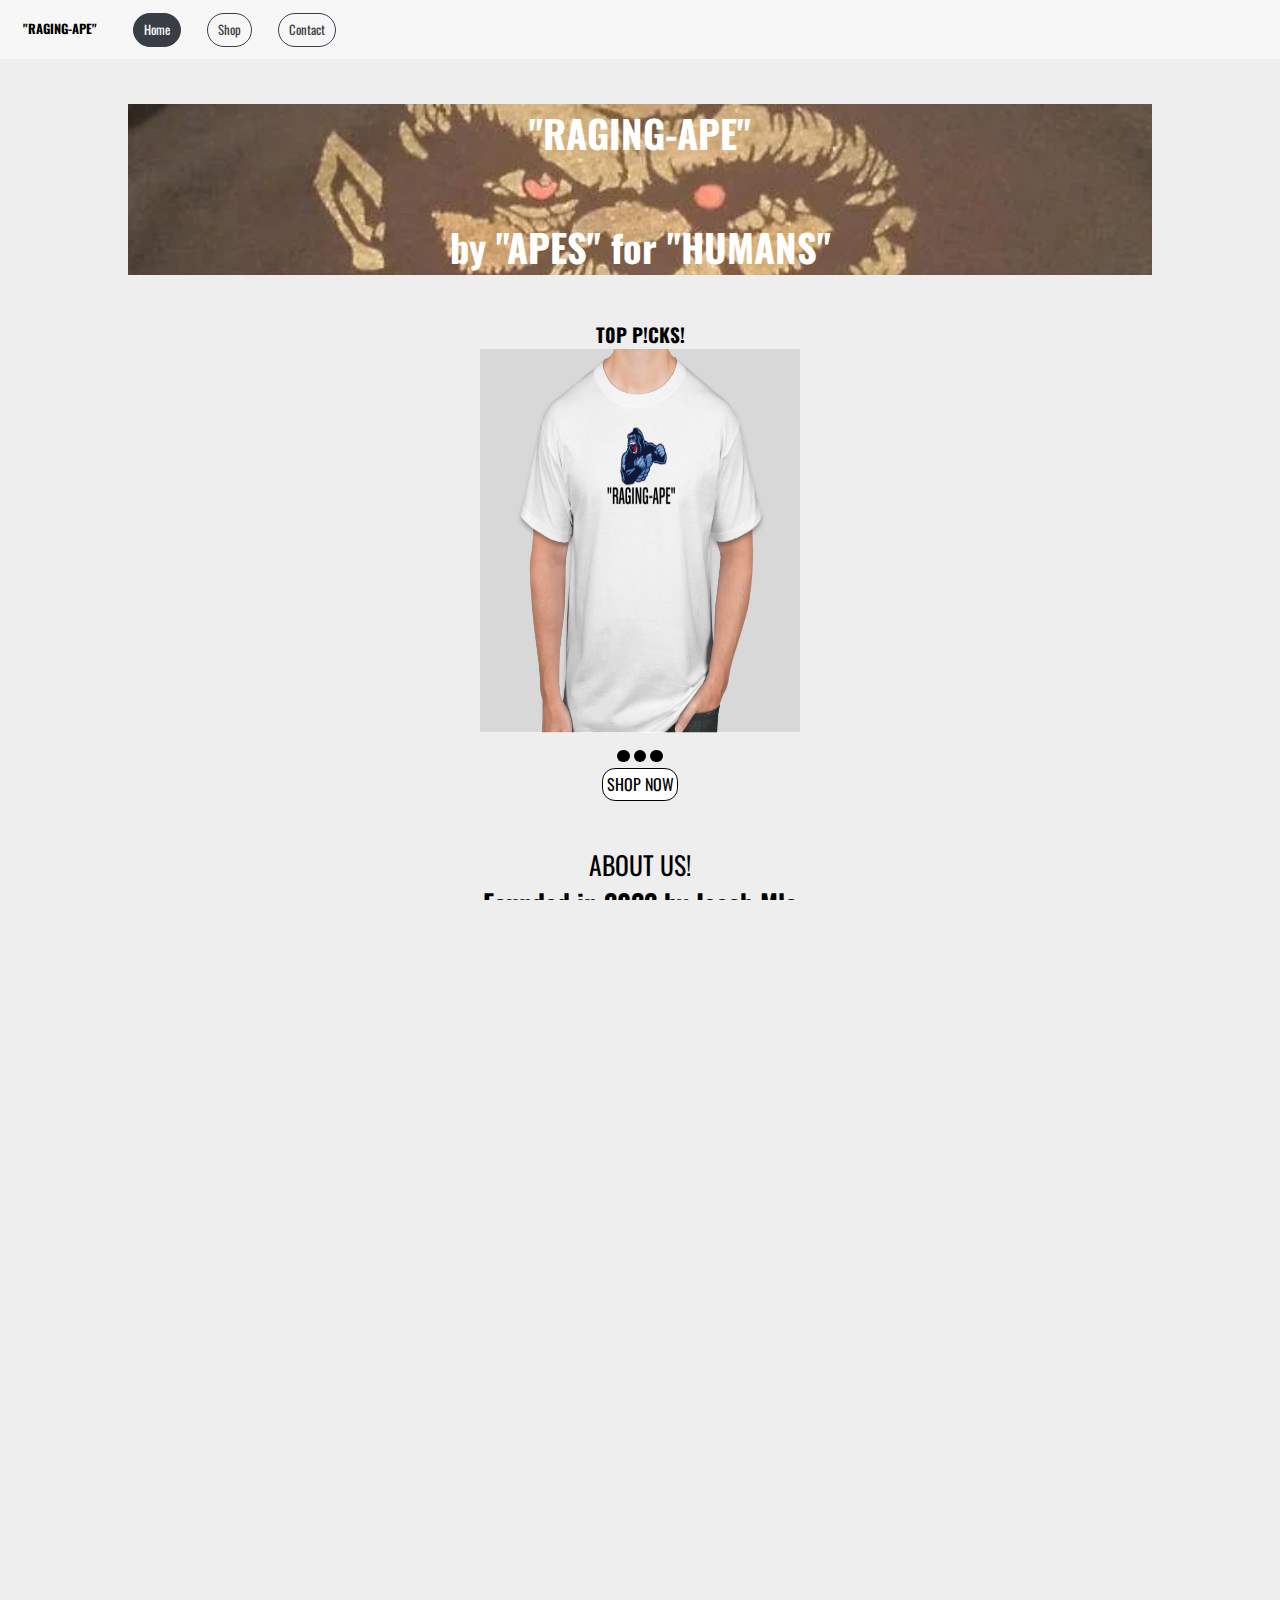
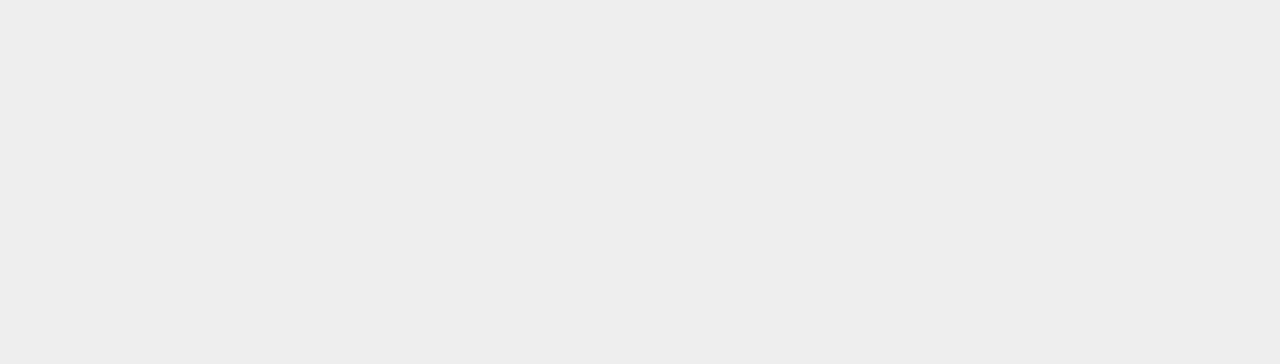
==== index.html @ 8b7a5e78 "first commit" ====
<!DOCTYPE html>
<html lang="en">
<head>
    <meta charset="UTF-8">
    <meta http-equiv="X-UA-Compatible" content="IE=edge">
    <meta name="viewport" content="width=device-width, initial-scale=1.0">
    <link rel="stylesheet" href="nav.css">
    <script src="script.js"></script>
    <link rel="stylesheet" href="https://cdnjs.cloudflare.com/ajax/libs/font-awesome/4.7.0/css/font-awesome.min.css">
    <link rel="stylesheet" href="footer.css">
    <link rel="stylesheet" href="index.css">
    <title>RAGING APE</title>
</head>
<body onload="startUp()">
    <header>
        <nav>
            <div class="navbar" id="topnavbar">
                <a class="logo" href="index.html"><strong>"RAGING-APE"</strong></a>
                <a href="index.html" class="active">Home</a>
                <a href="shop.html">Shop</a>
                <a href="contact.html">Contact</a>
                <a href="javascript:void(0);" class="icon" onclick="myFunction()">
                  <i class="fa fa-bars"></i>
                </a>
              </div>
      </nav>
    </header>
    <main>
      <section class="description">
        <p><strong>"RAGING-APE"</strong></p>
        <br>
        <p><strong>by "APES" for "HUMANS" </strong></p>
      </section>
      <section id="TOPPICKS">
      <div id="slidetitle"><b>T0P P!CKS!</b></div>
      <div class="slideshowcontainer">
        <div class="imagecontainer">
          <img class='slideimage' id="img1">
        </div>
      </div>
      <div class="buttoncontainer">
        <a class="slidebutton" onclick="slideShow(0)"></a>
        <a class="slidebutton" onclick="slideShow(1)"></a>
        <a class="slidebutton" onclick="slideShow(2)"></a>
      </div>
      <div><a href="products.html" class="shopnow">SHOP NOW</a></div>
    </section>
    <br><br>
    <section>
      <div class="aboutus">ABOUT US!</div>
      <div class="aboutus"><p><strong>Founded in 2022 by Jacob Mlo<br>We strive to provide high quality clothing at an affordable price<br>10% of our profits are put towards saving endangered apes</strong></p></div>
    </section><br><br><br>
    <section>
      <div class="FEATUREDLINE">FEATURED <br>"SINGE ENRAGÉ"</div>
      <div class="featuredimg"><img src="images/featured.png"><br><a href="products.html" class="shopnow" id="featuredbutton">CHECK IT OUT!</a></div>
    </section>
    </main>
    <div class="grow"></div>
    <footer>
      <div class="footerimg">
      <a href="http://www.twitter.com"><img src="footerimages/twitter.svg" alt="twitter"></a></div>
      <div class="footerimg"><a href="http://www.linkedin.com"><img src="footerimages/linkedin.svg" alt="twitter"></a></div>
      <div class="footerimg"><a href="http://www.facebook.com"><img src="footerimages/fbook.png" alt="fbook"></a></div>
      <div class="footerimg"><a href="http://www.instagram.com"><img src="footerimages/instagram.png" alt="the gram"></a></div>
      <div class="footerimg">&copy;"RAGING-APE" 2022</div>
    </footer>
    
</body>
</html>
---- nav.css ----
@import url('https://fonts.googleapis.com/css2?family=Oswald:wght@200;400&display=swap');
* {
  margin: 0;
  padding: 0;
  box-sizing: border-box;
}

body,
html {
height: 100%;
overflow-x: hidden;
background-color: #EEEEEE;
font-family: 'Oswald', sans-serif;
}

.navbar {
    background-color: #F7F7F7;
    width: 100%;
    overflow: hidden;
}

.navbar .logo {
    font-size: 1vw;
    text-align: center;
    padding: .5vw .8vw;
    color: black;
    margin: 1vw;
    border-radius: 20px;
    float: left;
    text-decoration: none;
    border: solid 0;
}

.navbar a {
    float: left;
    font-size: 1vw;
    text-align: center;
    padding: .5vw .8vw;
    border: solid 1px #393E46;
    color: #393E46;
    border-radius: 2vw;
    margin: 1vw;
    text-decoration: none;
}

.navbar a:hover {
    background-color: #393E46;
    color: #929AAB;
    transition: .6s;
}
.navbar .logo:hover {
    background-color: teal;
    color: silver;
}
.navbar .icon {
    display: none;
    border: solid 0;
}
.navbar a.active {
    background-color: #393E46;
    color: white;
  }




    /* when screen is smaller than 600px, removes all but home link. shows burger menu to open up a responsive nav menu. */
@media screen and (max-width: 600px) {
    .navbar a:not(:nth-child(1)) {display: none;}
    .navbar a.icon {
      float: right;
      display: block;
    }
    .navbar a {
        border: solid 0;
        border-radius: 0;
    }
  }
  /* responsiveness, displays nav bar vertically instead of horizontally.*/
  @media screen and (max-width: 600px) {
    .navbar.responsive {position: relative;}
    .navbar.responsive a.icon {
      position: absolute;
      right: 0;
      top: 0;
    }
    .navbar.responsive a {
      float: none;
      display: block;
      text-align: left;
    }
  }
---- footer.css ----
.grow {
    height: 30vh;
  }
.footerimg {
  width: 2vw;
  font-size: 1.5vw;
}
footer img{
  width: 100%;
}
footer {
  margin-top: 5vh;
  display: flex;
  flex-direction: row;
  justify-content: space-evenly;
  padding: .5vw .3vw;
  background-color: #F7F7F7;
  white-space: nowrap;
}
---- index.css ----
main {
    display: flex;
    flex-direction: column;
    text-align: center;
    justify-content: center;
    align-items: center;
}

.description {
    margin-top: 5vh;
    font-size: 3vw;
    background-image: url("images/heroimage.webp");
    background-size: cover;
    color: #ffffff;
    width: 80%;
}

.aboutus {
    font-size: 2vw;
}
#TOPPICKS {
    font-size: 1.5vw;
    margin-top: 5vh;
}

.slideimage {
    width: 25vw;
    height: 30vw;
}

.buttoncontainer .slidebutton {
    display: inline-block;
    height: 1vw;
    width: 1vw;
    border-radius: .5vw;
    background-color: black;
    cursor: pointer;
}

.slidebutton:hover {
    background-color: gray;
    transition: .7s;
}

.shopnow {
    cursor: pointer;
    padding: .25vw .25vw .25vw .25vw;
    text-decoration: none;
    background-color: white;
    color: black;
    border-radius: 1vw;
    border: 1px solid black;
    font-size: 1.25vw;
}

.shopnow:hover {
    background-color: gray;
    color: silver;
    transition: .7s;
}

.featuredimg {
    margin-top: -15vh;
}

.FEATUREDLINE {
    font-size: 3vw;
}

.featuredimg {
    width: 100vw;
}

.featuredimg img {
    width: 100%;
}
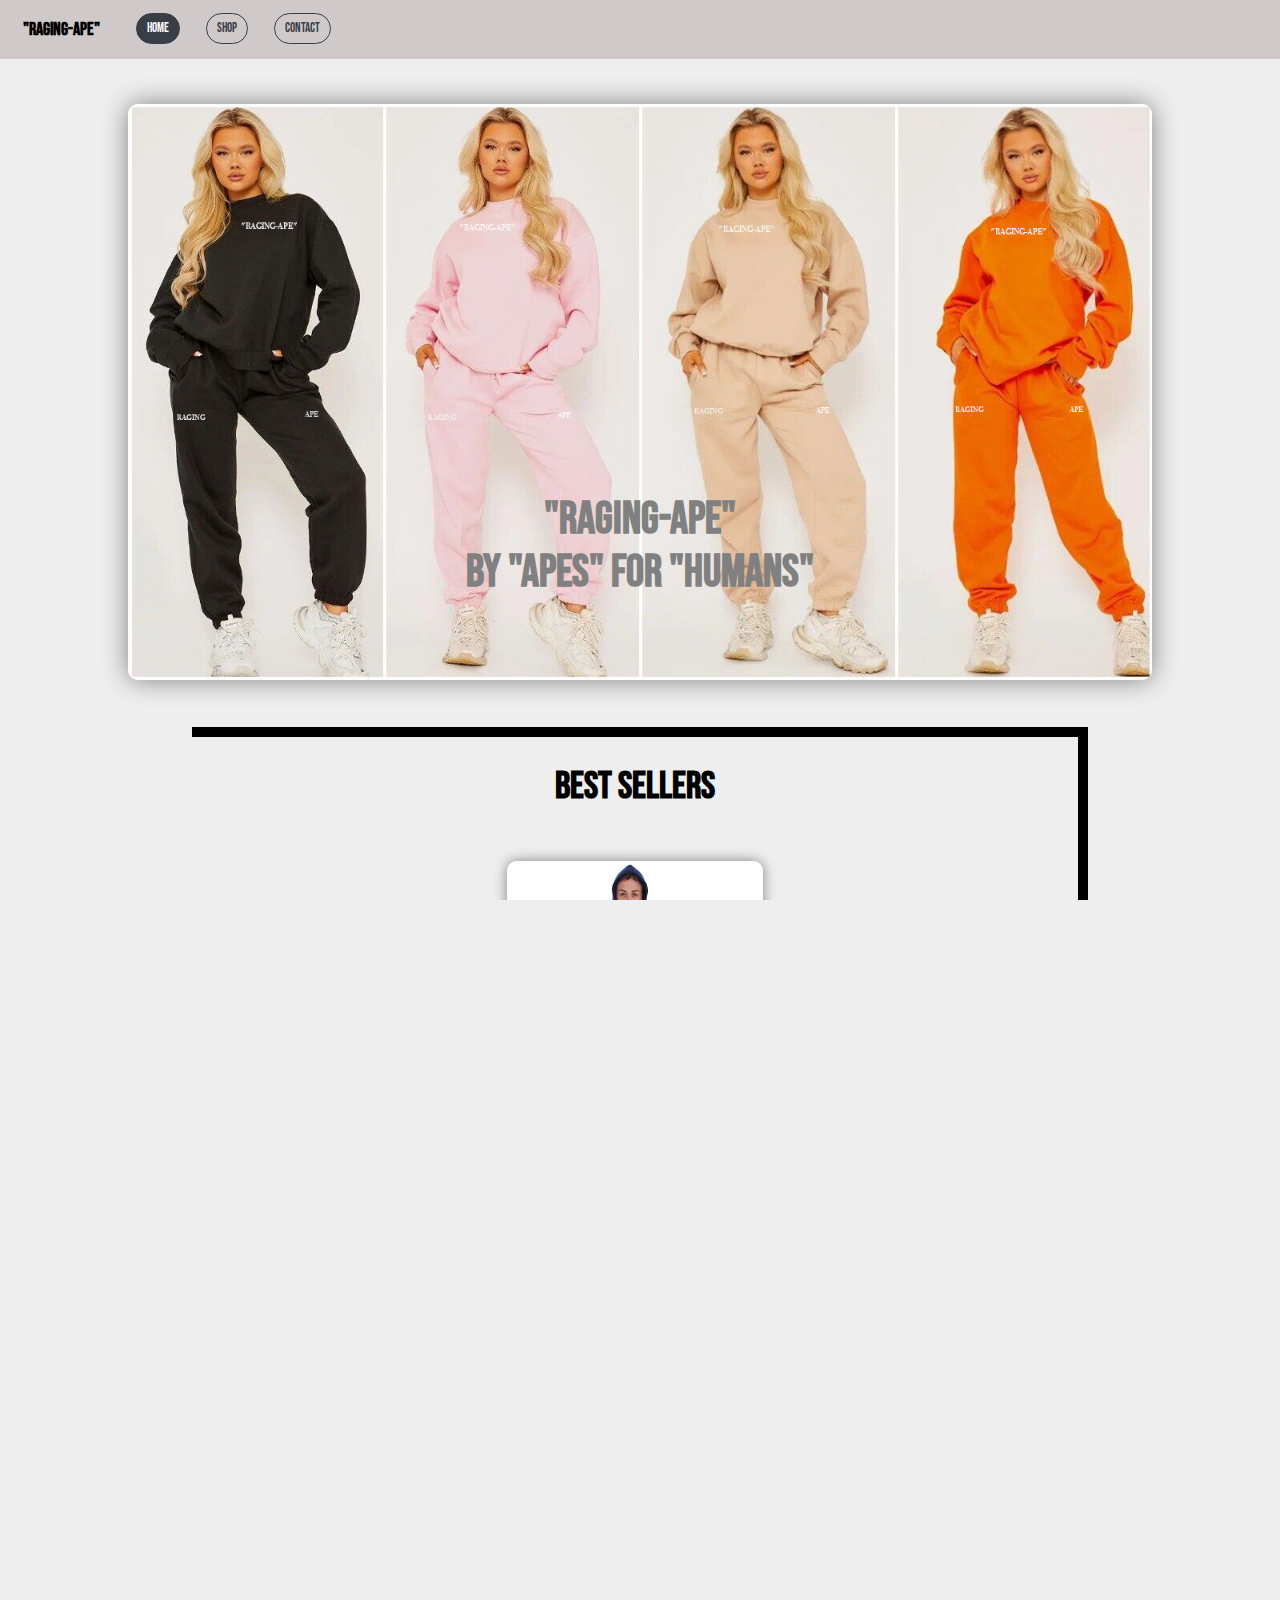
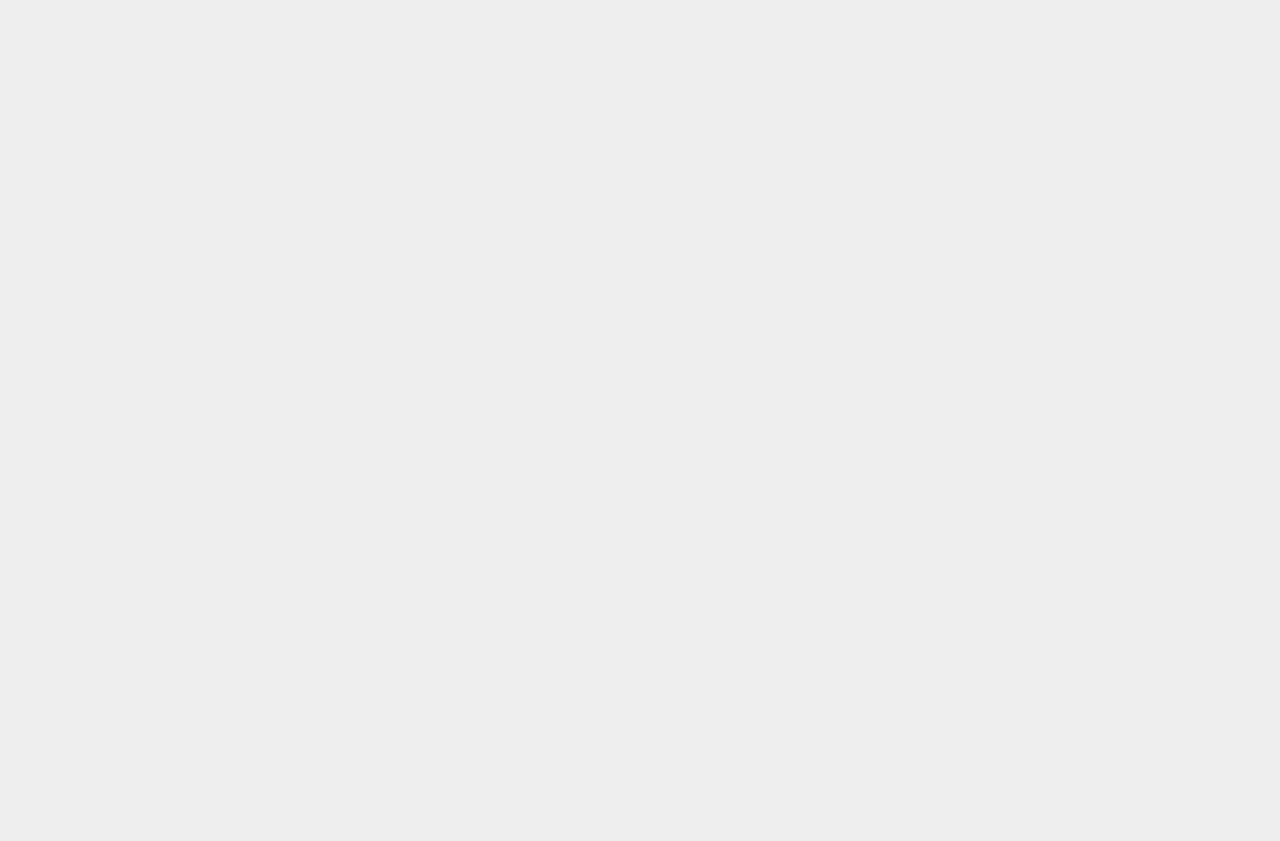
==== commit 43ea8499: "2nd update" ====
--- a/index.html
+++ b/index.html
@@ -1,69 +1,132 @@
 <!DOCTYPE html>
 <html lang="en">
-<head>
-    <meta charset="UTF-8">
-    <meta http-equiv="X-UA-Compatible" content="IE=edge">
-    <meta name="viewport" content="width=device-width, initial-scale=1.0">
-    <link rel="stylesheet" href="nav.css">
+  <head>
+    <meta charset="UTF-8" />
+    <meta http-equiv="X-UA-Compatible" content="IE=edge" />
+    <meta name="viewport" content="width=device-width, initial-scale=1.0" />
+    <link rel="stylesheet" href="nav.css" />
     <script src="script.js"></script>
-    <link rel="stylesheet" href="https://cdnjs.cloudflare.com/ajax/libs/font-awesome/4.7.0/css/font-awesome.min.css">
-    <link rel="stylesheet" href="footer.css">
-    <link rel="stylesheet" href="index.css">
+    <link
+      rel="stylesheet"
+      href="https://cdnjs.cloudflare.com/ajax/libs/font-awesome/4.7.0/css/font-awesome.min.css"
+    />
+    <link rel="stylesheet" href="footer.css" />
+    <link rel="stylesheet" href="index.css" />
     <title>RAGING APE</title>
-</head>
-<body onload="startUp()">
+  </head>
+  <body onload="startUp()">
     <header>
-        <nav>
-            <div class="navbar" id="topnavbar">
-                <a class="logo" href="index.html"><strong>"RAGING-APE"</strong></a>
-                <a href="index.html" class="active">Home</a>
-                <a href="shop.html">Shop</a>
-                <a href="contact.html">Contact</a>
-                <a href="javascript:void(0);" class="icon" onclick="myFunction()">
-                  <i class="fa fa-bars"></i>
-                </a>
-              </div>
+      <nav>
+        <div class="navbar" id="topnavbar">
+          <a class="logo" href="index.html"><strong>"RAGING-APE"</strong></a>
+          <a href="index.html" class="active">Home</a>
+          <a href="products.html">Shop</a>
+          <a href="contact.html">Contact</a>
+          <a href="javascript:void(0);" class="icon" onclick="myFunction()">
+            <i class="fa fa-bars"></i>
+          </a>
+        </div>
       </nav>
     </header>
     <main>
-      <section class="description">
-        <p><strong>"RAGING-APE"</strong></p>
-        <br>
-        <p><strong>by "APES" for "HUMANS" </strong></p>
+      <section>
+        <div class="description">
+          <img src="images/ecommercebanner.jpeg">
+        </div>
+        <p class="desc"><strong>"RAGING-APE"</strong><br><strong>by "APES" for "HUMANS" </strong></p>
       </section>
+      <div id="slidetitle"><b>BEST SELLERS</b></div>
       <section id="TOPPICKS">
-      <div id="slidetitle"><b>T0P P!CKS!</b></div>
-      <div class="slideshowcontainer">
-        <div class="imagecontainer">
-          <img class='slideimage' id="img1">
+        <div>
+          <p class="designshop">
+            SHOP<br />
+            NOW
+          </p>
         </div>
-      </div>
-      <div class="buttoncontainer">
-        <a class="slidebutton" onclick="slideShow(0)"></a>
-        <a class="slidebutton" onclick="slideShow(1)"></a>
-        <a class="slidebutton" onclick="slideShow(2)"></a>
-      </div>
-      <div><a href="products.html" class="shopnow">SHOP NOW</a></div>
-    </section>
-    <br><br>
-    <section>
-      <div class="aboutus">ABOUT US!</div>
-      <div class="aboutus"><p><strong>Founded in 2022 by Jacob Mlo<br>We strive to provide high quality clothing at an affordable price<br>10% of our profits are put towards saving endangered apes</strong></p></div>
-    </section><br><br><br>
-    <section>
-      <div class="FEATUREDLINE">FEATURED <br>"SINGE ENRAGÉ"</div>
-      <div class="featuredimg"><img src="images/featured.png"><br><a href="products.html" class="shopnow" id="featuredbutton">CHECK IT OUT!</a></div>
-    </section>
+        <div class="slideshowcontainer">
+          <div class="imagecontainer">
+            <img class="slideimage" id="img1" />
+          </div>
+        </div>
+        <div>
+          <p class="designshop">SHOP<br />NOW</p>
+        </div>
+      </section>
+      <section class="xcolor1">
+        <div class="buttoncontainer">
+          <a class="slidebutton" onclick="slideShow(0)"></a>
+          <a class="slidebutton" onclick="slideShow(1)"></a>
+          <a class="slidebutton" onclick="slideShow(2)"></a>
+        </div><br>
+        <div><a href="products.html" class="shopnow">SHOP NOW</a></div>
+      </section>
+      <br /><br />
+      <section class="featuredbg">
+        <div class="FEATUREDLINE">FEATURED <br />"SINGE ENRAGÉ"</div>
+        <div class="featuredimg"><img src="images/banner.png" /></div><br>
+        <div>
+          <a href="products.html" class="shopnow" id="featuredbutton"
+            >CHECK IT OUT</a
+          >
+        </div>
+      </section><br><br>
+      <section class="aboutbg">
+        <div class="aboutus1">ABOUT US!</div>
+        <div class="aboutus">
+          <p>
+            <strong
+              >Founded in 2022 by Jacob Mlo<br />We strive to provide high
+              quality clothing at an affordable price<br />10% of our profits
+              are put towards saving endangered apes</strong
+            >
+          </p>
+        </div>
+      </section>
+      <br><br>
+      <section class="socialbg1">KEEP UP</section>
+      <section class="socialbg">
+        <div class="socialimg">
+          <a href="http://www.twitter.com"
+            ><img src="footerimages/twitter.svg" alt="twitter"
+          /></a>
+        </div>
+        <div class="socialimg">
+          <a href="http://www.facebook.com"
+            ><img src="footerimages/fbook.png" alt="fbook"
+          /></a>
+        </div>
+        <div class="socialimg">
+          <a href="http://www.instagram.com"
+            ><img src="footerimages/instagram.png" alt="the gram"
+          /></a>
+        </div>
+        
+      </section>
+      <br /><br />
     </main>
     <div class="grow"></div>
     <footer>
-      <div class="footerimg">
-      <a href="http://www.twitter.com"><img src="footerimages/twitter.svg" alt="twitter"></a></div>
-      <div class="footerimg"><a href="http://www.linkedin.com"><img src="footerimages/linkedin.svg" alt="twitter"></a></div>
-      <div class="footerimg"><a href="http://www.facebook.com"><img src="footerimages/fbook.png" alt="fbook"></a></div>
-      <div class="footerimg"><a href="http://www.instagram.com"><img src="footerimages/instagram.png" alt="the gram"></a></div>
-      <div class="footerimg">&copy;"RAGING-APE" 2022</div>
+     <section class="footerhelp">
+      <div class="footertitle">HELP</div>
+      <div><a href="contact.html">Privacy & Policy</a></div>
+      <div><a href="contact.html">Legal</a></div>
+      <div><a href="contact.html">Contact</a></div>
+     </section>
+     <section class="footershop">
+      <div class="footertitle">SHOP</div>
+      <div><a href="products.html">MEN</a></div>
+      <div><a href="products.html">WOMEN</a></div>
+      <div><a href="products.html">UNISEX</a></div>
+      <div><a href="products.html">KIDS</a></div>
+    </section>
+     <section class="footerxtras">
+      <div class="footertitle">SUBSCRIBE</div>
+      <div>Subscribe to our weekly newsletter for deals and more!</div>
+      <div><a href="contact.html">Learn More &#8594</a></div>
+     </section>
     </footer>
-    
-</body>
-</html>+    <footer class="footer2">
+      <div>&copy;"RAGING-APE"<br>WHERE QUALITY MEETS AFFORDABILITY</div>
+    </footer>
+  </body>
+</html>
--- a/nav.css
+++ b/nav.css
@@ -1,4 +1,4 @@
-@import url('https://fonts.googleapis.com/css2?family=Oswald:wght@200;400&display=swap');
+@import url('https://fonts.googleapis.com/css2?family=Bebas+Neue&family=Oswald:wght@200;400&display=swap');
 * {
   margin: 0;
   padding: 0;
@@ -10,17 +10,17 @@
 height: 100%;
 overflow-x: hidden;
 background-color: #EEEEEE;
-font-family: 'Oswald', sans-serif;
+font-family: 'Bebas Neue', sans-serif;
 }
 
 .navbar {
-    background-color: #F7F7F7;
+    background-color: rgb(207, 201, 201);
     width: 100%;
     overflow: hidden;
 }
 
 .navbar .logo {
-    font-size: 1vw;
+    font-size: 1.4vw;
     text-align: center;
     padding: .5vw .8vw;
     color: black;
@@ -49,8 +49,8 @@
     transition: .6s;
 }
 .navbar .logo:hover {
-    background-color: teal;
-    color: silver;
+    color: white;
+    background-color: rgb(207, 201, 201);
 }
 .navbar .icon {
     display: none;
--- a/footer.css
+++ b/footer.css
@@ -1,20 +1,44 @@
 
 .grow {
-    height: 30vh;
+    height: 10vh;
   }
-.footerimg {
-  width: 2vw;
-  font-size: 1.5vw;
-}
-footer img{
-  width: 100%;
-}
 footer {
-  margin-top: 5vh;
   display: flex;
   flex-direction: row;
   justify-content: space-evenly;
   padding: .5vw .3vw;
   background-color: #F7F7F7;
   white-space: nowrap;
+  font-size: 1vw;
+}
+
+.footertitle {
+  font-size: 1.8vw;
+  color: red;
+}
+
+.footer2{
+  text-align: center;
+}
+
+.footerhelp a { 
+  color: black;
+}
+.footershop a {
+  color: black;
+
+}
+
+.footerxtras a {
+  color: black;
+}
+.footerhelp a:hover { 
+  color: silver;
+}
+.footershop a:hover {
+  color: silver;
+
+}
+.footerxtras a:hover {
+  color: silver;
 }--- a/index.css
+++ b/index.css
@@ -6,26 +6,98 @@
     align-items: center;
 }
 
-.description {
+
+.description img {
+  width: 85%;
+  border-radius: 10px;
+  justify-self: center;
     margin-top: 5vh;
-    font-size: 3vw;
-    background-image: url("images/heroimage.webp");
-    background-size: cover;
-    color: #ffffff;
+    color: gray;
     width: 80%;
+    box-shadow: 0 0 2vw 0 gray;
+    border-radius: 10px;
+
+}
+.desc {
+  position: relative;
+  font-size: 3.5vw;
+  color: gray;
+  margin-top: -15vw;
 }
 
 .aboutus {
     font-size: 2vw;
 }
+.aboutus1 {
+  font-size: 3vw;
+}
+.aboutbg {
+  padding: 2vw 2vw 2vw 2vw;
+  border-left: 10px solid black;
+  border-top: 10px solid black;
+}
+.socialbg1 {
+  font-size: 2.5vw;
+  padding: 1vw 1vw 1vw 1vw;
+  border-right: 10px solid black;
+  width: 40%;
+}
+.socialbg {
+  display: flex;
+  flex-direction: row;
+  width: 40%;
+  justify-content: space-evenly;
+  white-space: nowrap;
+  padding: 2vw 2vw 2vw 2vw;
+  border-right: 10px solid black;
+  border-bottom: 10px solid black;
+}
+
+.socialimg {
+  width: 3vw;
+}
+.socialbg img {
+  width: 100%;
+}
 #TOPPICKS {
-    font-size: 1.5vw;
-    margin-top: 5vh;
+    font-size: 2.3vw;
+    display: flex;
+    flex-direction: row;
+    justify-content: space-evenly;
+    width: 70%;
+    padding: 2vw 2vw 2vw 2vw;
+    border-right: 10px solid black;
+}
+
+.xcolor1 {
+  padding: 2vw 2vw 2vw 2vw;
+  width: 70%;
+  border-right: 10px black solid;
+}
+
+#slidetitle {
+    font-size: 3vw;
+    margin-top: 10vw;
+    width: 70%;
+    border-right: 10px solid black;
+    border-top: 10px solid black;
+    padding: 2vw 2vw 2vw 2vw;
 }
 
 .slideimage {
-    width: 25vw;
-    height: 30vw;
+    width: 100%;
+    height: 100%;
+    border-radius: 10px;
+    box-shadow: 0 0 1vw 0 gray;
+}
+.slideshowcontainer {
+  width: 20vw;
+  height: 23vw;
+}
+
+.imagecontainer {
+  width: 20vw;
+  height: 23vw;
 }
 
 .buttoncontainer .slidebutton {
@@ -44,13 +116,13 @@
 
 .shopnow {
     cursor: pointer;
-    padding: .25vw .25vw .25vw .25vw;
+    padding: .5vw .8vw;
+    border: solid 1px #393E46;
+    color: #393E46;
+    border-radius: 2vw;
+    margin-top: 2vh;
     text-decoration: none;
-    background-color: white;
-    color: black;
-    border-radius: 1vw;
-    border: 1px solid black;
-    font-size: 1.25vw;
+    font-size: 1.5vw;
 }
 
 .shopnow:hover {
@@ -59,18 +131,130 @@
     transition: .7s;
 }
 
-.featuredimg {
-    margin-top: -15vh;
-}
 
 .FEATUREDLINE {
     font-size: 3vw;
 }
 
 .featuredimg {
-    width: 100vw;
+    width: 60vw;
 }
 
 .featuredimg img {
-    width: 100%;
+    width: 80%;
+    border-radius: 15px;
+    box-shadow: 0 0 20px 0 gray;
+}
+
+.featuredimg img:hover {
+  transform: scale(1.05);
+  transition: 1s;
+}
+
+.featuredbg {
+  padding: 2vw 2vw 2vw 2vw;
+  justify-content: center;
+  display: flex;
+  flex-direction: column;
+  align-content: center;
+  border-bottom: 10px solid black;
+  border-left: 10px solid black;
+}
+
+
+#featuredbutton {
+    padding: .5vw .8vw;
+    border: solid 1px #393E46;
+    color: #393E46;
+    border-radius: 2vw;
+    margin-top: 2vw;
+    text-decoration: none;
+    width: 60vw;
+}
+
+.designshop {
+    margin-top: 15vh;
+    font-size: 4vw;
+    animation: infinite;
+    -webkit-animation: colorchange 1s infinite alternate;
+    border: .4vw solid black;
+    padding: 1vw 1vw;
+    background-color: aliceblue;
+    border-radius: 1.5vw;
+}
+
+@keyframes colorchange {
+    0% {
+      color: blue;
+    }
+    10% {
+      color: gray;
+    }
+    20% {
+      color: teal;
+    }
+    30% {
+      color: silver;
+    }
+    40% {
+      color: turquoise;
+    }
+    50% {
+      color: plum;
+    }
+    60% {
+      color: pink;
+    }
+    70% {
+      color: powderblue;
+    }
+    80% {
+      color: #f1c40f;
+    }
+    90% {
+      color: #2980b9;
+    }
+    100% {
+      color: oldlace;
+    }
+  }
+
+@media screen and (max-width: 750px) {
+    .featuredimg {
+        margin-top: .5vh;
+
+    }
+    .designshop {
+        margin-top: 5vh;
+    }
+
+    #slidetitle {
+      border-right: 5px solid black;
+      border-top: 5px solid black;
+    }
+    .featuredbg {
+    border-bottom: 5px solid black;
+    border-left: 5px solid black;
+    }
+
+    .xcolor1 {
+      border-right: 5px solid black;
+    }
+
+    #TOPPICKS {
+      border-right: 5px solid black;
+    }
+
+    .aboutbg {
+      border-left: 5px solid black;
+      border-top: 5px solid black;
+    }
+
+    .socialbg {
+      border-right: 5px solid black;
+      border-bottom: 5px solid black;
+    }
+    .socialbg1 {
+      border-right: 5px solid black;
+    }
 }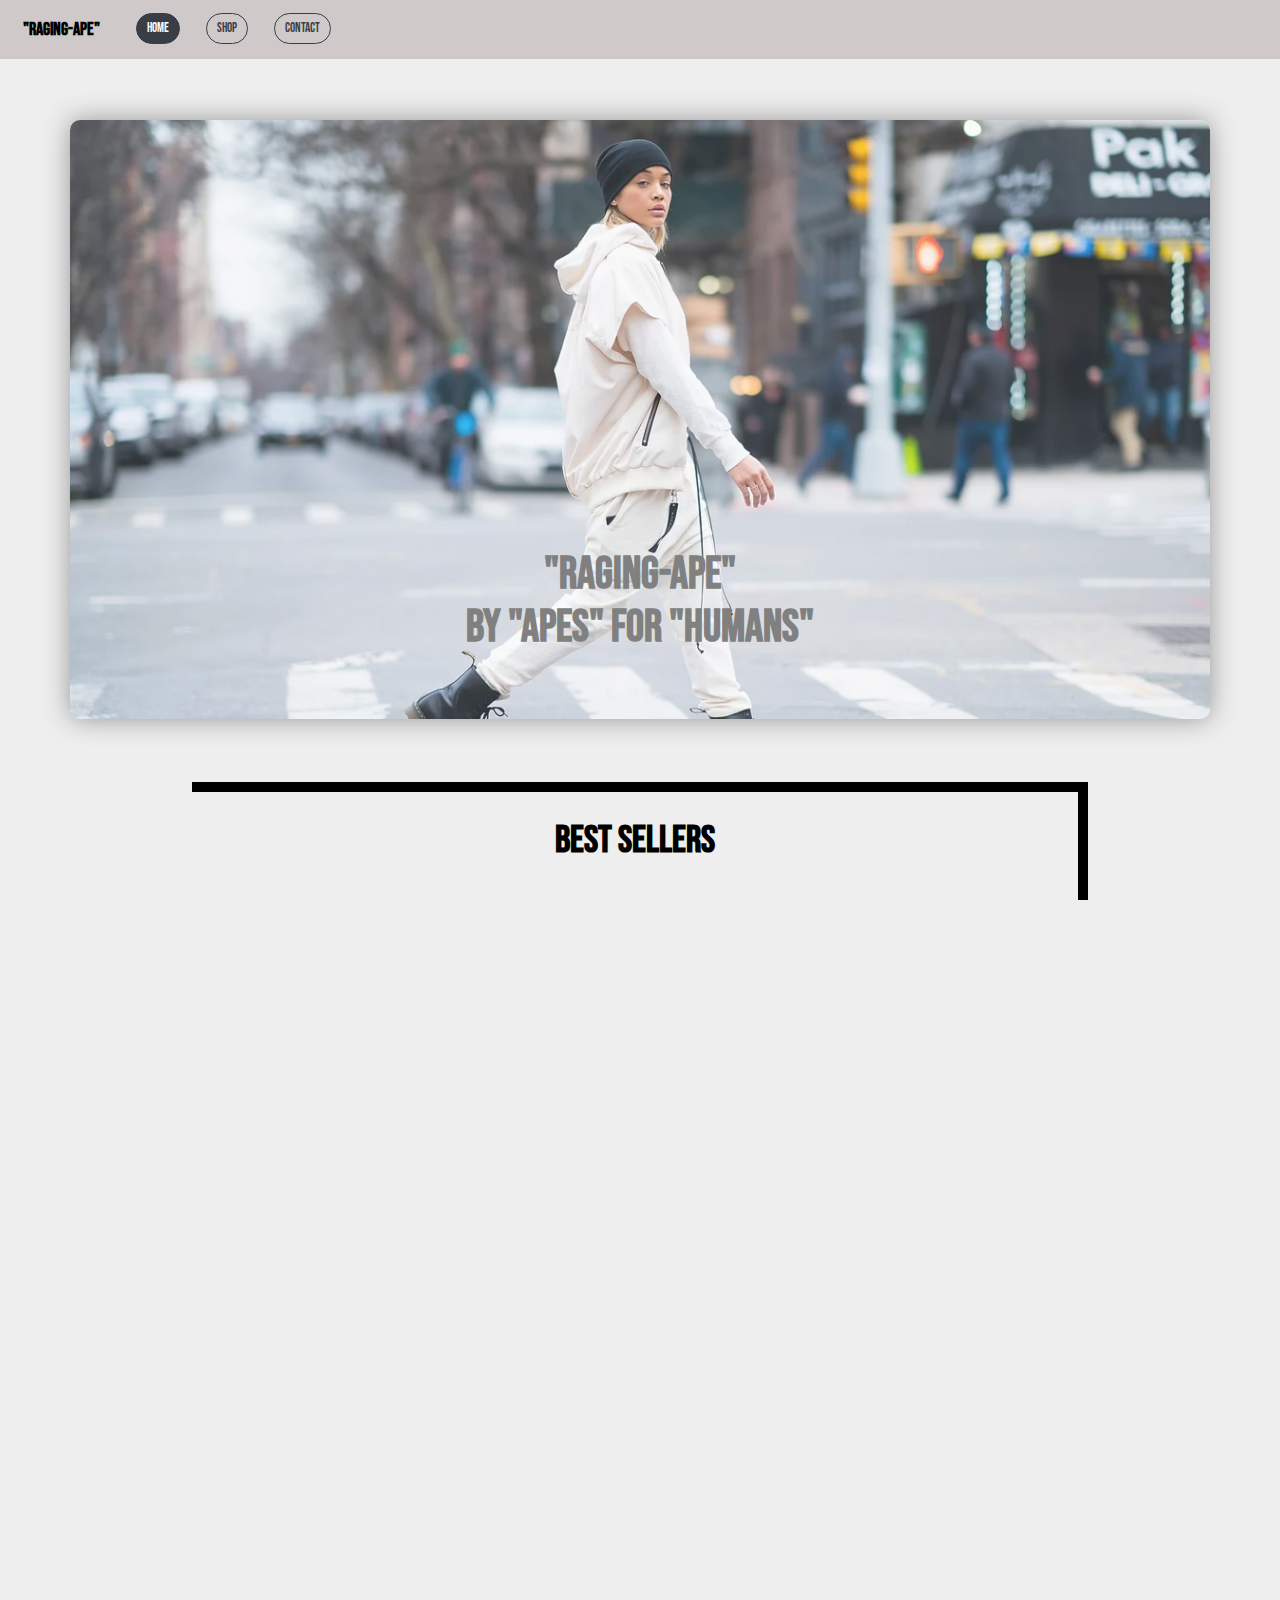
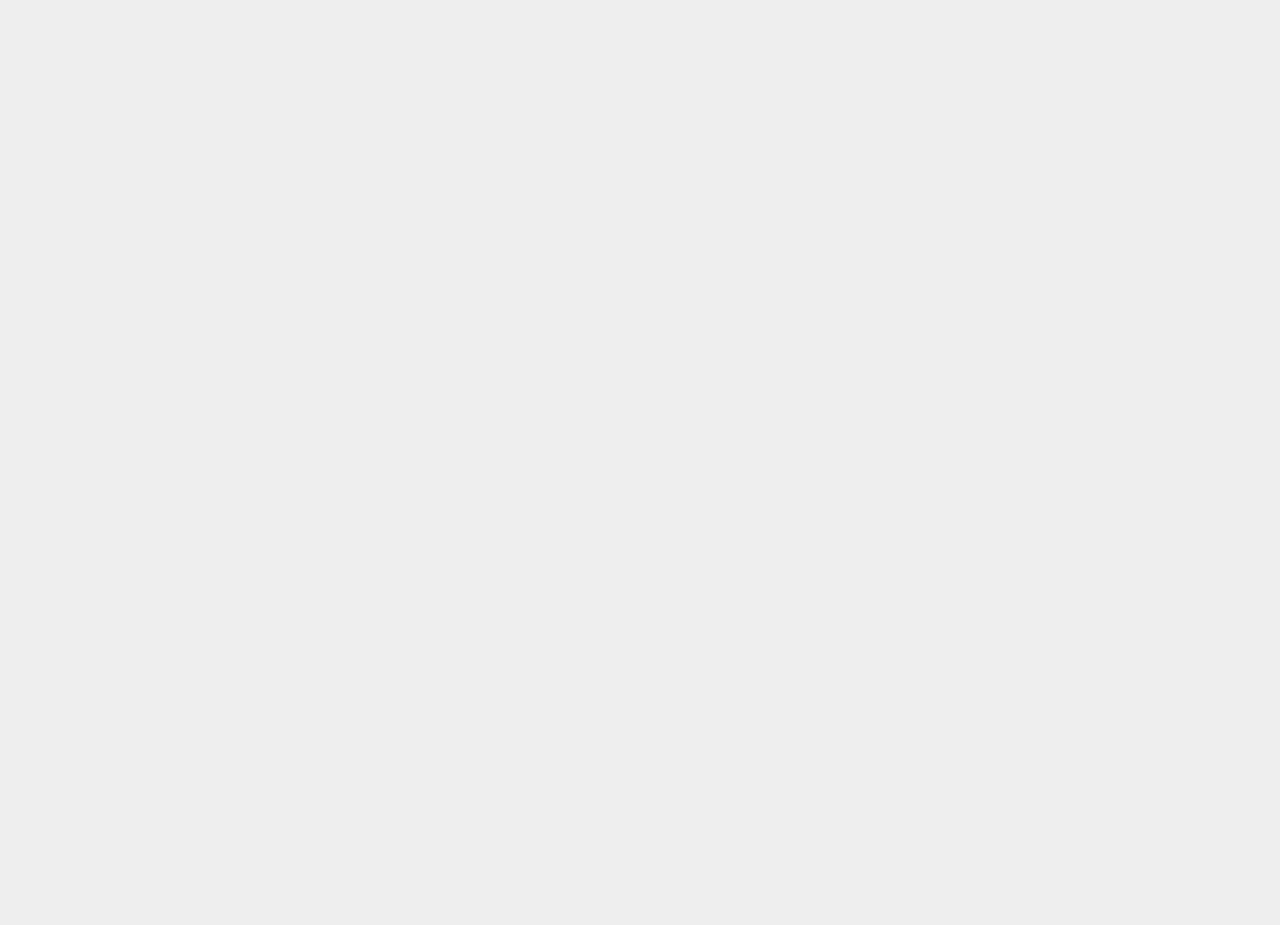
==== commit 374680c7: "update4" ====
--- a/index.html
+++ b/index.html
@@ -14,7 +14,7 @@
     <link rel="stylesheet" href="index.css" />
     <title>RAGING APE</title>
   </head>
-  <body onload="startUp()">
+  <body onload="startUp()"> <!--Starts slideshow with image and auto change-->
     <header>
       <nav>
         <div class="navbar" id="topnavbar">
@@ -31,30 +31,21 @@
     <main>
       <section>
         <div class="description">
-          <img src="images/ecommercebanner.jpeg">
+          <img src="images/banner.webp">
         </div>
         <p class="desc"><strong>"RAGING-APE"</strong><br><strong>by "APES" for "HUMANS" </strong></p>
       </section>
       <div id="slidetitle"><b>BEST SELLERS</b></div>
       <section id="TOPPICKS">
-        <div>
-          <p class="designshop">
-            SHOP<br />
-            NOW
-          </p>
-        </div>
         <div class="slideshowcontainer">
           <div class="imagecontainer">
             <img class="slideimage" id="img1" />
           </div>
         </div>
-        <div>
-          <p class="designshop">SHOP<br />NOW</p>
-        </div>
       </section>
       <section class="xcolor1">
         <div class="buttoncontainer">
-          <a class="slidebutton" onclick="slideShow(0)"></a>
+          <a class="slidebutton" onclick="slideShow(0)"></a> <!-- Select slideshow image-->
           <a class="slidebutton" onclick="slideShow(1)"></a>
           <a class="slidebutton" onclick="slideShow(2)"></a>
         </div><br>
--- a/nav.css
+++ b/nav.css
@@ -75,6 +75,10 @@
         border: solid 0;
         border-radius: 0;
     }
+    
+    .navbar .logo{
+      font-size: 2vw;
+    }
   }
   /* responsiveness, displays nav bar vertically instead of horizontally.*/
   @media screen and (max-width: 600px) {
--- a/footer.css
+++ b/footer.css
@@ -1,6 +1,6 @@
 
 .grow {
-    height: 10vh;
+    height: 13vh;
   }
 footer {
   display: flex;
@@ -41,4 +41,16 @@
 }
 .footerxtras a:hover {
   color: silver;
+}
+
+
+@media screen and (max-width:600px) {
+  footer {
+    font-size: 1.5vh;
+  }
+
+  .footertitle {
+    font-size: 2vh;
+  }
+  
 }--- a/index.css
+++ b/index.css
@@ -8,15 +8,16 @@
 
 
 .description img {
-  width: 85%;
   border-radius: 10px;
   justify-self: center;
-    margin-top: 5vh;
-    color: gray;
-    width: 80%;
-    box-shadow: 0 0 2vw 0 gray;
-    border-radius: 10px;
-
+  width: 95%;
+  box-shadow: 0 0 2vw 0 gray;
+  border-radius: 10px;
+  opacity: 80%;
+}
+.description {
+  margin-top: 5vh;
+  padding: 1rem 0;
 }
 .desc {
   position: relative;
@@ -107,6 +108,7 @@
     border-radius: .5vw;
     background-color: black;
     cursor: pointer;
+    margin: 2px;
 }
 
 .slidebutton:hover {
@@ -142,13 +144,8 @@
 
 .featuredimg img {
     width: 80%;
-    border-radius: 15px;
-    box-shadow: 0 0 20px 0 gray;
-}
-
-.featuredimg img:hover {
-  transform: scale(1.05);
-  transition: 1s;
+    box-shadow: 0 0 10px 0 gray;
+    border-radius: 10px;
 }
 
 .featuredbg {
@@ -172,52 +169,6 @@
     width: 60vw;
 }
 
-.designshop {
-    margin-top: 15vh;
-    font-size: 4vw;
-    animation: infinite;
-    -webkit-animation: colorchange 1s infinite alternate;
-    border: .4vw solid black;
-    padding: 1vw 1vw;
-    background-color: aliceblue;
-    border-radius: 1.5vw;
-}
-
-@keyframes colorchange {
-    0% {
-      color: blue;
-    }
-    10% {
-      color: gray;
-    }
-    20% {
-      color: teal;
-    }
-    30% {
-      color: silver;
-    }
-    40% {
-      color: turquoise;
-    }
-    50% {
-      color: plum;
-    }
-    60% {
-      color: pink;
-    }
-    70% {
-      color: powderblue;
-    }
-    80% {
-      color: #f1c40f;
-    }
-    90% {
-      color: #2980b9;
-    }
-    100% {
-      color: oldlace;
-    }
-  }
 
 @media screen and (max-width: 750px) {
     .featuredimg {
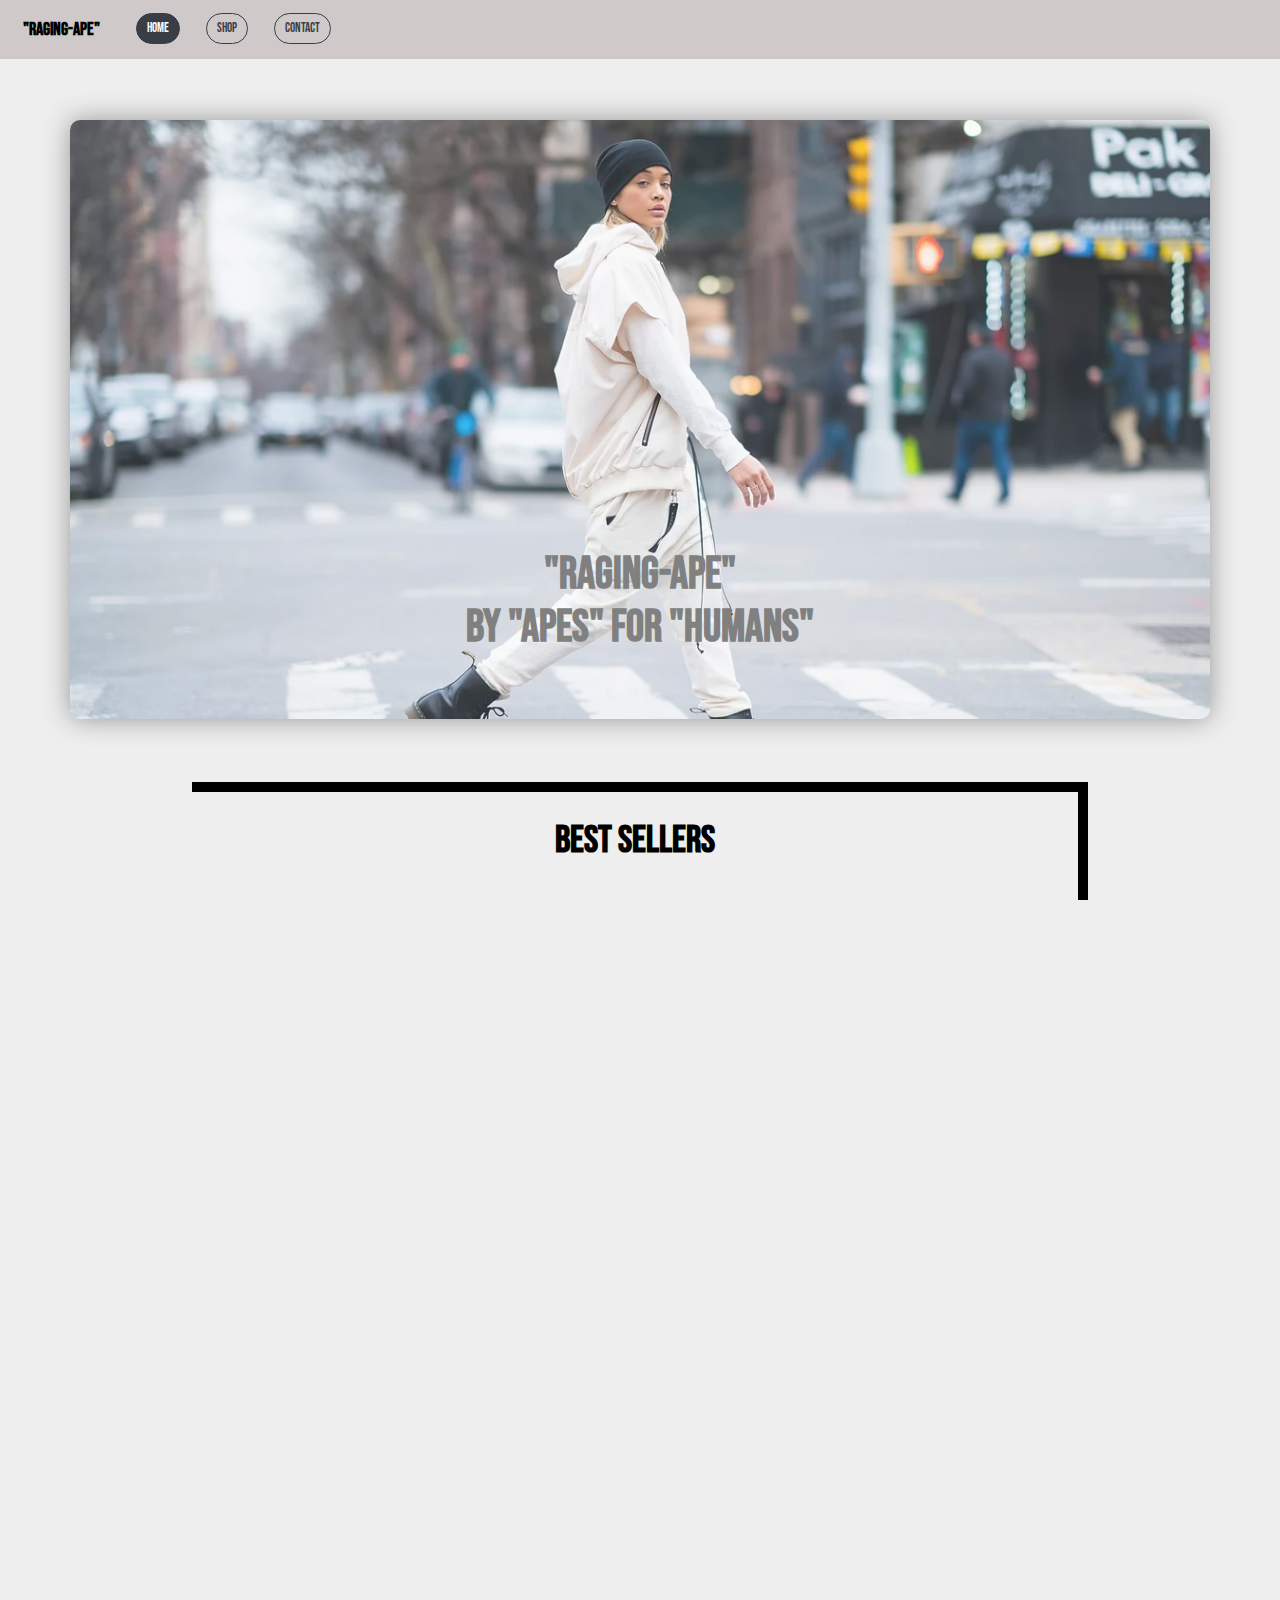
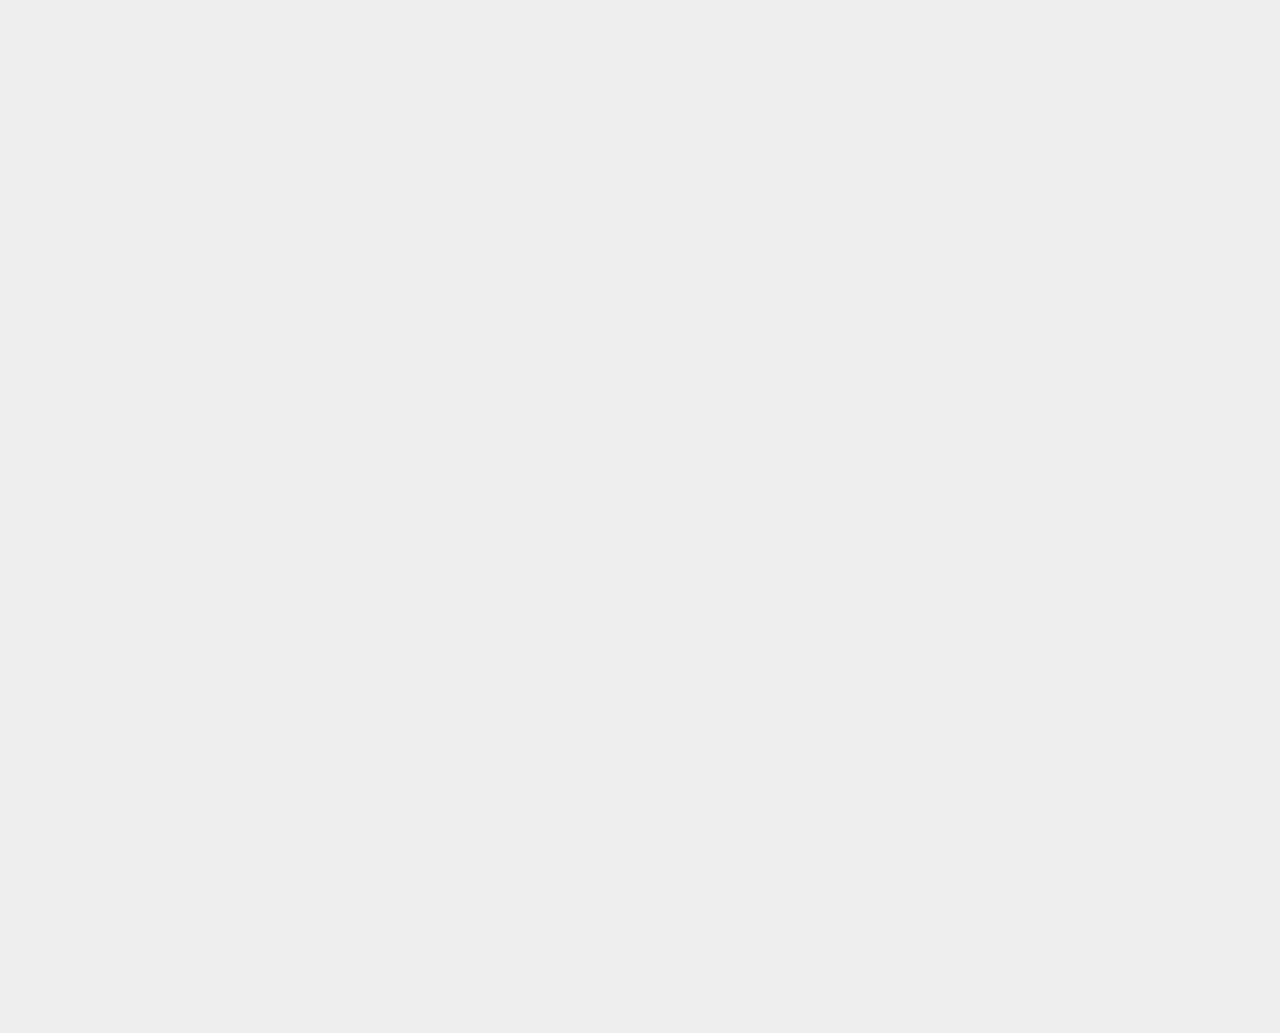
==== commit 1a8f5a01: "final update" ====
--- a/index.html
+++ b/index.html
@@ -1,17 +1,16 @@
 <!DOCTYPE html>
 <html lang="en">
   <head>
-    <meta charset="UTF-8" />
-    <meta http-equiv="X-UA-Compatible" content="IE=edge" />
-    <meta name="viewport" content="width=device-width, initial-scale=1.0" />
-    <link rel="stylesheet" href="nav.css" />
+    <meta charset="UTF-8">
+    <meta http-equiv="X-UA-Compatible" content="IE=edge">
+    <meta name="viewport" content="width=device-width, initial-scale=1.0">
+    <link rel="stylesheet" href="styles/nav.css">
     <script src="script.js"></script>
     <link
       rel="stylesheet"
-      href="https://cdnjs.cloudflare.com/ajax/libs/font-awesome/4.7.0/css/font-awesome.min.css"
-    />
-    <link rel="stylesheet" href="footer.css" />
-    <link rel="stylesheet" href="index.css" />
+      href="https://cdnjs.cloudflare.com/ajax/libs/font-awesome/4.7.0/css/font-awesome.min.css">
+    <link rel="stylesheet" href="styles/footer.css">
+    <link rel="stylesheet" href="styles/index.css">
     <title>RAGING APE</title>
   </head>
   <body onload="startUp()"> <!--Starts slideshow with image and auto change-->
@@ -31,7 +30,7 @@
     <main>
       <section>
         <div class="description">
-          <img src="images/banner.webp">
+          <img src="images/banner.webp" alt="RAGING APE">
         </div>
         <p class="desc"><strong>"RAGING-APE"</strong><br><strong>by "APES" for "HUMANS" </strong></p>
       </section>
@@ -39,7 +38,7 @@
       <section id="TOPPICKS">
         <div class="slideshowcontainer">
           <div class="imagecontainer">
-            <img class="slideimage" id="img1" />
+            <img class="slideimage" src="productimages/bluehoodie.png" alt="Image-Slider" id="img1" >
           </div>
         </div>
       </section>
@@ -54,7 +53,7 @@
       <br /><br />
       <section class="featuredbg">
         <div class="FEATUREDLINE">FEATURED <br />"SINGE ENRAGÉ"</div>
-        <div class="featuredimg"><img src="images/banner.png" /></div><br>
+        <div class="featuredimg"><img src="images/banner.png" alt="featured singe enrage"></div><br>
         <div>
           <a href="products.html" class="shopnow" id="featuredbutton"
             >CHECK IT OUT</a
@@ -79,17 +78,17 @@
         <div class="socialimg">
           <a href="http://www.twitter.com"
             ><img src="footerimages/twitter.svg" alt="twitter"
-          /></a>
+          ></a>
         </div>
         <div class="socialimg">
           <a href="http://www.facebook.com"
             ><img src="footerimages/fbook.png" alt="fbook"
-          /></a>
+          ></a>
         </div>
         <div class="socialimg">
           <a href="http://www.instagram.com"
             ><img src="footerimages/instagram.png" alt="the gram"
-          /></a>
+          ></a>
         </div>
         
       </section>
@@ -113,7 +112,7 @@
      <section class="footerxtras">
       <div class="footertitle">SUBSCRIBE</div>
       <div>Subscribe to our weekly newsletter for deals and more!</div>
-      <div><a href="contact.html">Learn More &#8594</a></div>
+      <div><a href="contact.html">Learn More &#8594;</a></div>
      </section>
     </footer>
     <footer class="footer2">
--- a/styles/nav.css
+++ b/styles/nav.css
@@ -0,0 +1,98 @@
+@import url('https://fonts.googleapis.com/css2?family=Bebas+Neue&family=Oswald:wght@200;400&display=swap');
+* {
+  margin: 0;
+  padding: 0;
+  box-sizing: border-box;
+}
+
+body,
+html {
+height: 100%;
+overflow-x: hidden;
+background-color: #EEEEEE;
+font-family: 'Bebas Neue', sans-serif;
+}
+
+.navbar {
+    background-color: rgb(207, 201, 201);
+    width: 100%;
+    overflow: hidden;
+}
+
+.navbar .logo {
+    font-size: 1.4vw;
+    text-align: center;
+    padding: .5vw .8vw;
+    color: black;
+    margin: 1vw;
+    border-radius: 20px;
+    float: left;
+    text-decoration: none;
+    border: solid 0;
+}
+
+.navbar a {
+    float: left;
+    font-size: 1vw;
+    text-align: center;
+    padding: .5vw .8vw;
+    border: solid 1px #393E46;
+    color: #393E46;
+    border-radius: 2vw;
+    margin: 1vw;
+    text-decoration: none;
+}
+
+.navbar a:hover {
+    background-color: #393E46;
+    color: #929AAB;
+    transition: .6s;
+}
+.navbar .logo:hover {
+    color: white;
+    background-color: rgb(207, 201, 201);
+}
+.navbar .icon {
+    display: none;
+    border: solid 0;
+}
+.navbar a.active {
+    background-color: #393E46;
+    color: white;
+  }
+
+
+
+
+    /* when screen is smaller than 600px, removes all but home link. shows burger menu to open up a responsive nav menu. */
+@media screen and (max-width: 600px) {
+    .navbar a:not(:nth-child(1)) {display: none;}
+    .navbar a.icon {
+      float: right;
+      display: block;
+    }
+    .navbar a {
+        border: solid 0;
+        border-radius: 0;
+    }
+    
+    .navbar .logo{
+      font-size: 2vw;
+    }
+  }
+  /* responsiveness, displays nav bar vertically instead of horizontally.*/
+  @media screen and (max-width: 600px) {
+    .navbar.responsive {position: relative;}
+    .navbar.responsive a.icon {
+      position: absolute;
+      right: 0;
+      top: 0;
+    }
+    .navbar.responsive a {
+      float: none;
+      display: block;
+      text-align: left;
+    }
+  }
+  
+  --- a/styles/footer.css
+++ b/styles/footer.css
@@ -0,0 +1,56 @@
+
+.grow {
+    height: 25vh;
+  }
+footer {
+  display: flex;
+  flex-direction: row;
+  justify-content: space-evenly;
+  padding: .5vw .3vw;
+  background-color: #F7F7F7;
+  white-space: nowrap;
+  font-size: 1vw;
+}
+
+.footertitle {
+  font-size: 1.8vw;
+  color: red;
+}
+
+.footer2{
+  text-align: center;
+}
+
+.footerhelp a { 
+  color: black;
+}
+.footershop a {
+  color: black;
+
+}
+
+.footerxtras a {
+  color: black;
+}
+.footerhelp a:hover { 
+  color: silver;
+}
+.footershop a:hover {
+  color: silver;
+
+}
+.footerxtras a:hover {
+  color: silver;
+}
+
+
+@media screen and (max-width:600px) {
+  footer {
+    font-size: 1.5vh;
+  }
+
+  .footertitle {
+    font-size: 2vh;
+  }
+  
+}--- a/styles/index.css
+++ b/styles/index.css
@@ -0,0 +1,209 @@
+main {
+    display: flex;
+    flex-direction: column;
+    text-align: center;
+    justify-content: center;
+    align-items: center;
+}
+
+
+.description img {
+  width: 95%;
+  box-shadow: 0 0 2vw 0 gray;
+  border-radius: 10px;
+  opacity: 80%;
+}
+.description {
+  margin-top: 5vh;
+  padding: 1rem 0;
+}
+.desc {
+  position: relative;
+  font-size: 3.5vw;
+  color: gray;
+  margin-top: -15vw;
+}
+
+.aboutus {
+    font-size: 2vw;
+}
+.aboutus1 {
+  font-size: 3vw;
+}
+.aboutbg {
+  padding: 2vw 2vw 2vw 2vw;
+  border-left: 10px solid black;
+  border-top: 10px solid black;
+}
+.socialbg1 {
+  font-size: 2.5vw;
+  padding: 1vw 1vw 1vw 1vw;
+  border-right: 10px solid black;
+  width: 40%;
+}
+.socialbg {
+  display: flex;
+  flex-direction: row;
+  width: 40%;
+  justify-content: space-evenly;
+  white-space: nowrap;
+  padding: 2vw 2vw 2vw 2vw;
+  border-right: 10px solid black;
+  border-bottom: 10px solid black;
+}
+
+.socialimg {
+  width: 3vw;
+}
+.socialbg img {
+  width: 100%;
+}
+#TOPPICKS {
+    font-size: 2.3vw;
+    display: flex;
+    flex-direction: row;
+    justify-content: space-evenly;
+    width: 70%;
+    padding: 2vw 2vw 2vw 2vw;
+    border-right: 10px solid black;
+}
+
+.xcolor1 {
+  padding: 2vw 2vw 2vw 2vw;
+  width: 70%;
+  border-right: 10px black solid;
+}
+
+#slidetitle {
+    font-size: 3vw;
+    margin-top: 10vw;
+    width: 70%;
+    border-right: 10px solid black;
+    border-top: 10px solid black;
+    padding: 2vw 2vw 2vw 2vw;
+}
+
+.slideimage {
+    width: 100%;
+    height: 100%;
+    border-radius: 10px;
+    box-shadow: 0 0 1vw 0 gray;
+}
+.slideshowcontainer {
+  width: 20vw;
+  height: 23vw;
+}
+
+.imagecontainer {
+  width: 20vw;
+  height: 23vw;
+}
+
+.buttoncontainer .slidebutton {
+    display: inline-block;
+    height: 1vw;
+    width: 1vw;
+    border-radius: .5vw;
+    background-color: black;
+    cursor: pointer;
+    margin: 2px;
+}
+
+.slidebutton:hover {
+    background-color: gray;
+    transition: .7s;
+}
+
+.shopnow {
+    cursor: pointer;
+    padding: .5vw .8vw;
+    border: solid 1px #393E46;
+    color: #393E46;
+    border-radius: 2vw;
+    margin-top: 2vh;
+    text-decoration: none;
+    font-size: 1.5vw;
+}
+
+.shopnow:hover {
+    background-color: gray;
+    color: silver;
+    transition: .7s;
+}
+
+
+.FEATUREDLINE {
+    font-size: 3vw;
+}
+
+.featuredimg {
+    width: 60vw;
+}
+
+.featuredimg img {
+    width: 80%;
+    box-shadow: 0 0 10px 0 gray;
+    border-radius: 10px;
+}
+
+.featuredbg {
+  padding: 2vw 2vw 2vw 2vw;
+  justify-content: center;
+  display: flex;
+  flex-direction: column;
+  align-content: center;
+  border-bottom: 10px solid black;
+  border-left: 10px solid black;
+}
+
+
+#featuredbutton {
+    padding: .5vw .8vw;
+    border: solid 1px #393E46;
+    color: #393E46;
+    border-radius: 2vw;
+    margin-top: 2vw;
+    text-decoration: none;
+    width: 60vw;
+}
+
+
+@media screen and (max-width: 750px) {
+    .featuredimg {
+        margin-top: .5vh;
+
+    }
+    .designshop {
+        margin-top: 5vh;
+    }
+
+    #slidetitle {
+      border-right: 5px solid black;
+      border-top: 5px solid black;
+    }
+    .featuredbg {
+    border-bottom: 5px solid black;
+    border-left: 5px solid black;
+    }
+
+    .xcolor1 {
+      border-right: 5px solid black;
+    }
+
+    #TOPPICKS {
+      border-right: 5px solid black;
+    }
+
+    .aboutbg {
+      border-left: 5px solid black;
+      border-top: 5px solid black;
+    }
+
+    .socialbg {
+      border-right: 5px solid black;
+      border-bottom: 5px solid black;
+    }
+    .socialbg1 {
+      border-right: 5px solid black;
+    }
+}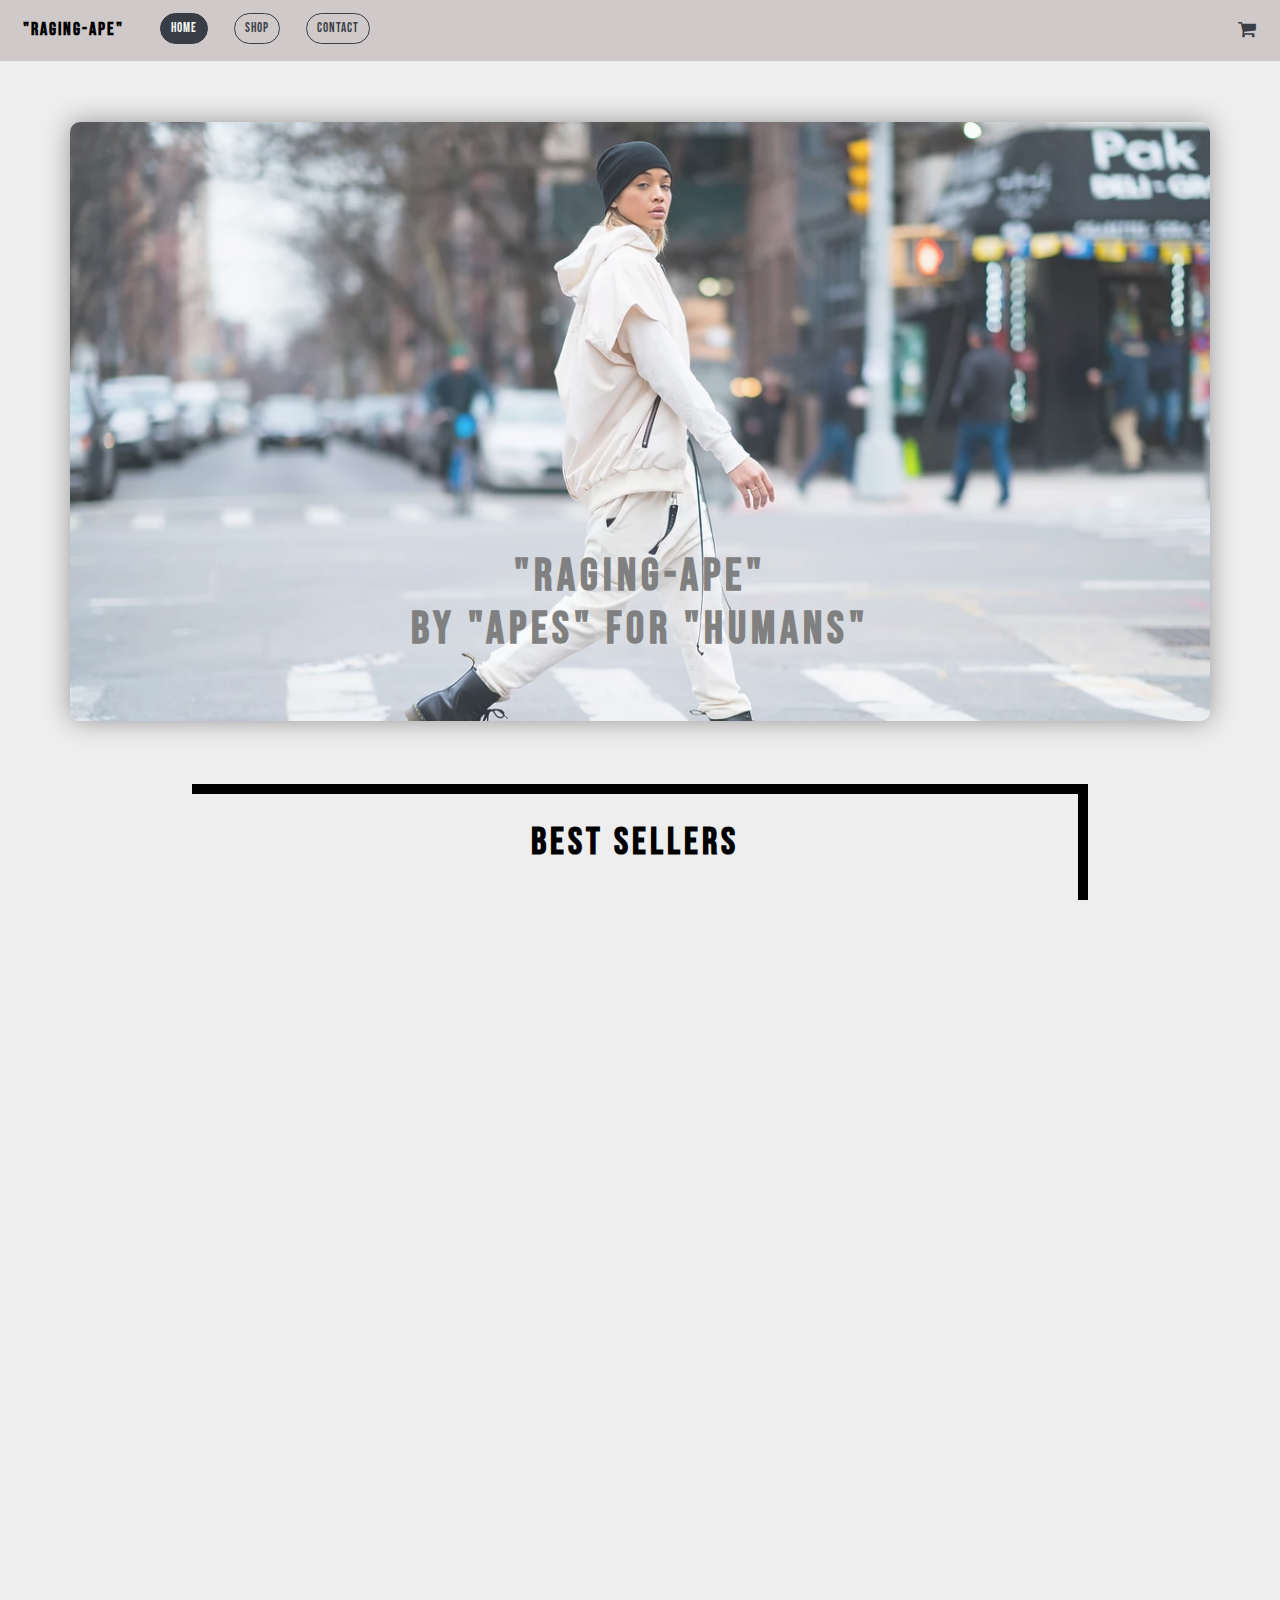
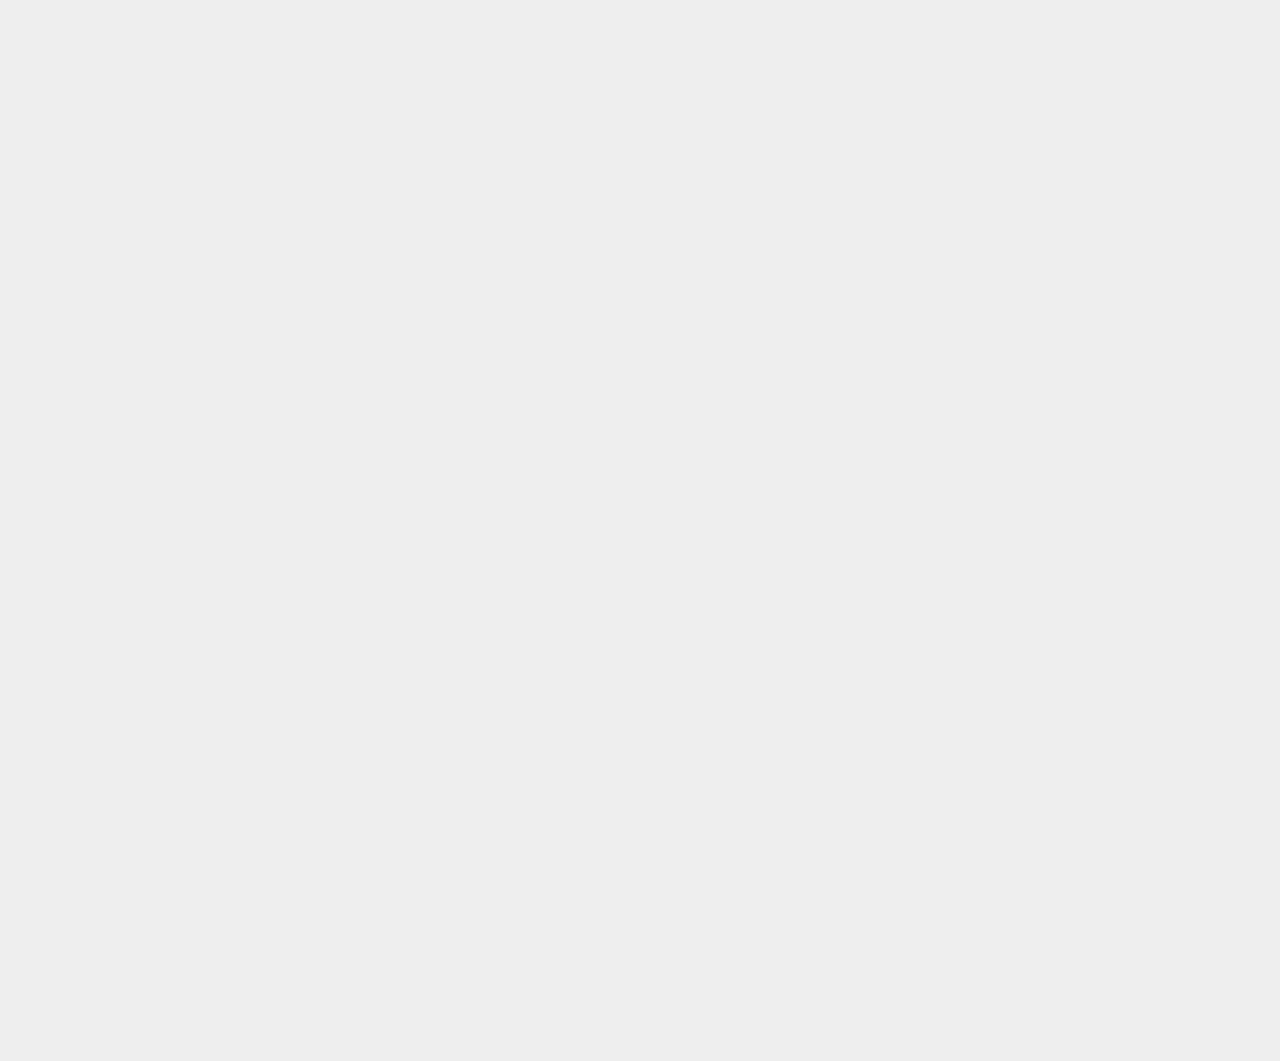
==== commit fa624d49: "final updateeee?" ====
--- a/index.html
+++ b/index.html
@@ -21,6 +21,7 @@
           <a href="index.html" class="active">Home</a>
           <a href="products.html">Shop</a>
           <a href="contact.html">Contact</a>
+          <a class="shopcart"><i class="fa fa-shopping-cart icon-4x"></i></a>
           <a href="javascript:void(0);" class="icon" onclick="myFunction()">
             <i class="fa fa-bars"></i>
           </a>
--- a/styles/nav.css
+++ b/styles/nav.css
@@ -29,6 +29,7 @@
     float: left;
     text-decoration: none;
     border: solid 0;
+    letter-spacing: 2px;
 }
 
 .navbar a {
@@ -41,6 +42,17 @@
     border-radius: 2vw;
     margin: 1vw;
     text-decoration: none;
+    letter-spacing: 1px;
+}
+
+.navbar .shopcart {
+  float: right;
+  border: none;
+  font-size: 1.5vw;
+}
+
+.navbar .shopcart:hover{
+  cursor: pointer;
 }
 
 .navbar a:hover {
@@ -65,7 +77,7 @@
 
 
     /* when screen is smaller than 600px, removes all but home link. shows burger menu to open up a responsive nav menu. */
-@media screen and (max-width: 600px) {
+@media screen and (max-width: 989px) {
     .navbar a:not(:nth-child(1)) {display: none;}
     .navbar a.icon {
       float: right;
--- a/styles/footer.css
+++ b/styles/footer.css
@@ -9,11 +9,13 @@
   padding: .5vw .3vw;
   background-color: #F7F7F7;
   white-space: nowrap;
-  font-size: 1vw;
+  font-size: 12px;
+  width: 100%;
 }
 
 .footertitle {
-  font-size: 1.8vw;
+  font-size: 18px;
+  letter-spacing: 1px;
   color: red;
 }
 
@@ -46,11 +48,22 @@
 
 @media screen and (max-width:600px) {
   footer {
-    font-size: 1.5vh;
+    font-size: 12px;
   }
 
   .footertitle {
-    font-size: 2vh;
+    font-size: 18px;
+  }
+  
+}
+
+@media screen and (min-width: 1200px) {
+  footer {
+    font-size: 16px;
+  }
+
+  .footertitle {
+    font-size: 30px;
   }
   
 }--- a/styles/index.css
+++ b/styles/index.css
@@ -22,13 +22,16 @@
   font-size: 3.5vw;
   color: gray;
   margin-top: -15vw;
+  letter-spacing: 5px;
 }
 
 .aboutus {
     font-size: 2vw;
+    letter-spacing: 2.2px;
 }
 .aboutus1 {
   font-size: 3vw;
+  letter-spacing: 3px;
 }
 .aboutbg {
   padding: 2vw 2vw 2vw 2vw;
@@ -40,6 +43,7 @@
   padding: 1vw 1vw 1vw 1vw;
   border-right: 10px solid black;
   width: 40%;
+  letter-spacing: 2px;
 }
 .socialbg {
   display: flex;
@@ -66,6 +70,7 @@
     width: 70%;
     padding: 2vw 2vw 2vw 2vw;
     border-right: 10px solid black;
+    letter-spacing: 2px;
 }
 
 .xcolor1 {
@@ -81,6 +86,7 @@
     border-right: 10px solid black;
     border-top: 10px solid black;
     padding: 2vw 2vw 2vw 2vw;
+    letter-spacing: 4px;
 }
 
 .slideimage {
@@ -134,6 +140,7 @@
 
 .FEATUREDLINE {
     font-size: 3vw;
+    letter-spacing: 2px;
 }
 
 .featuredimg {
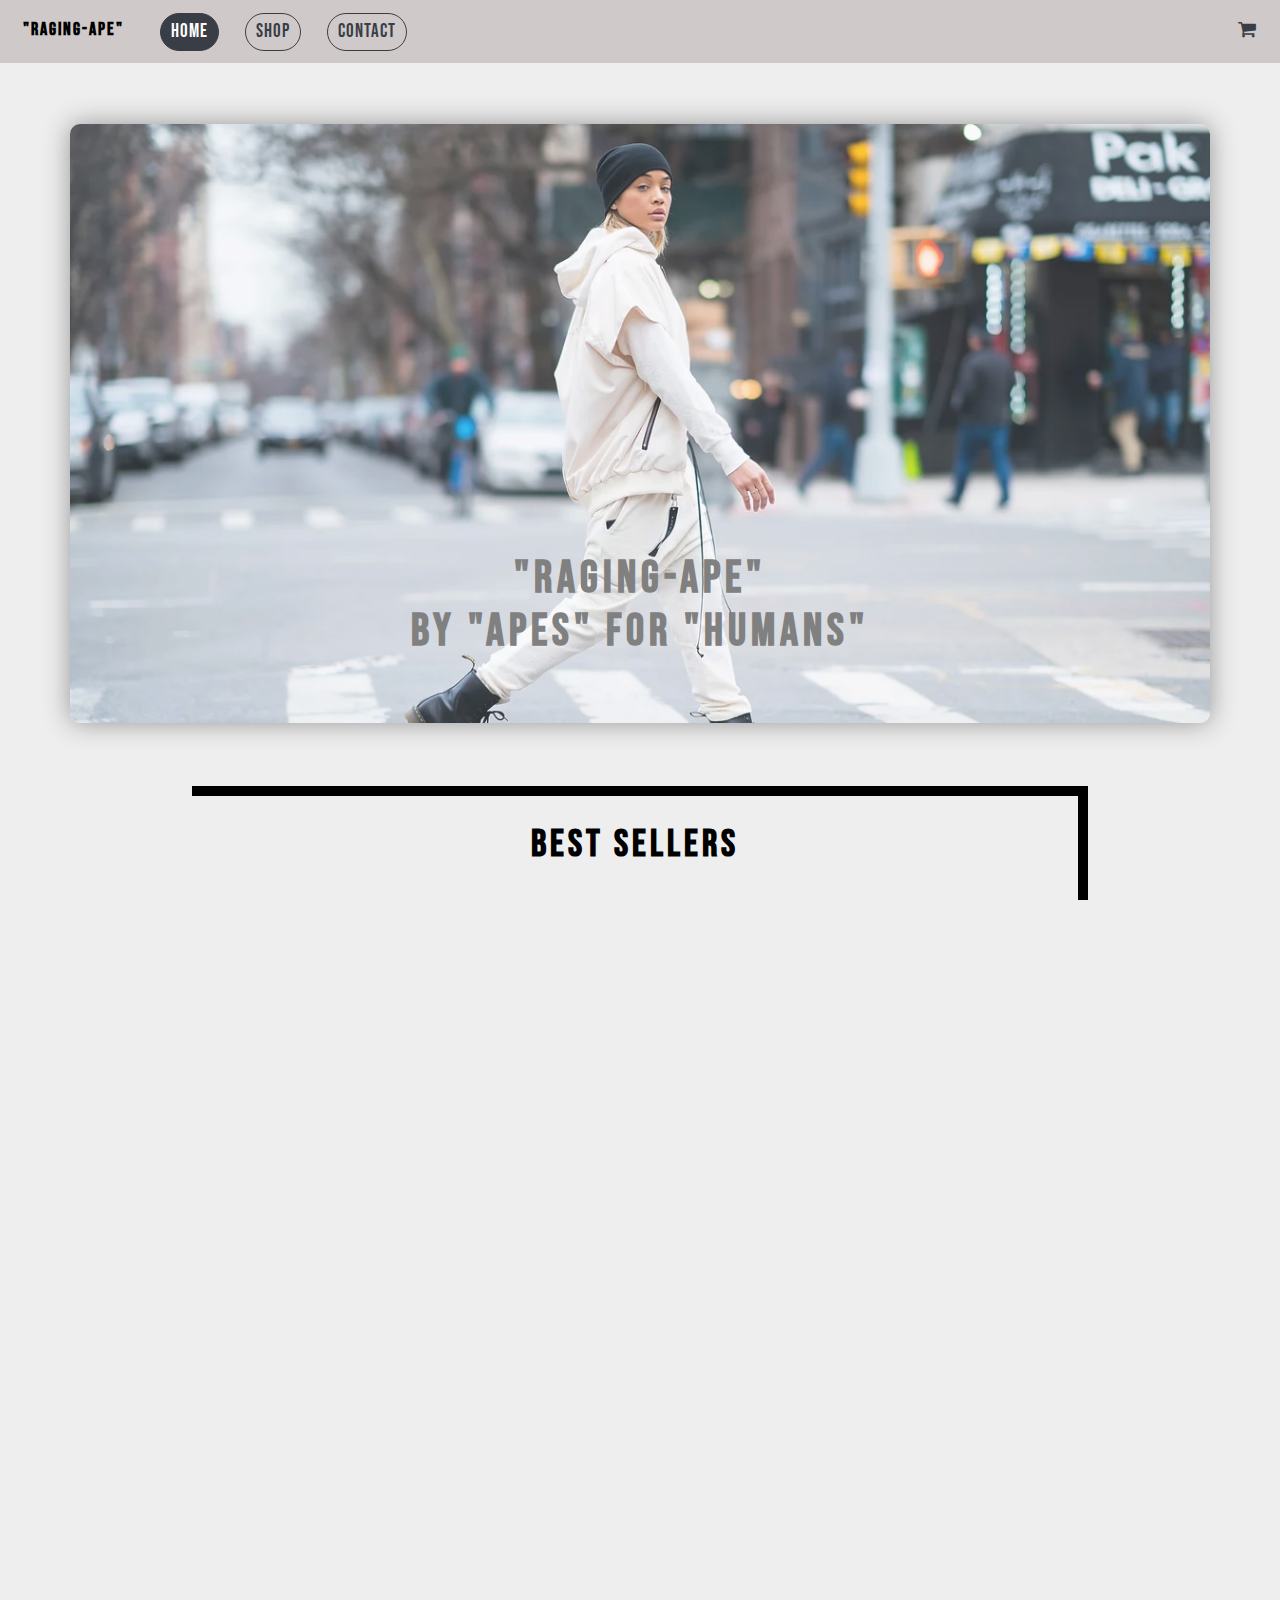
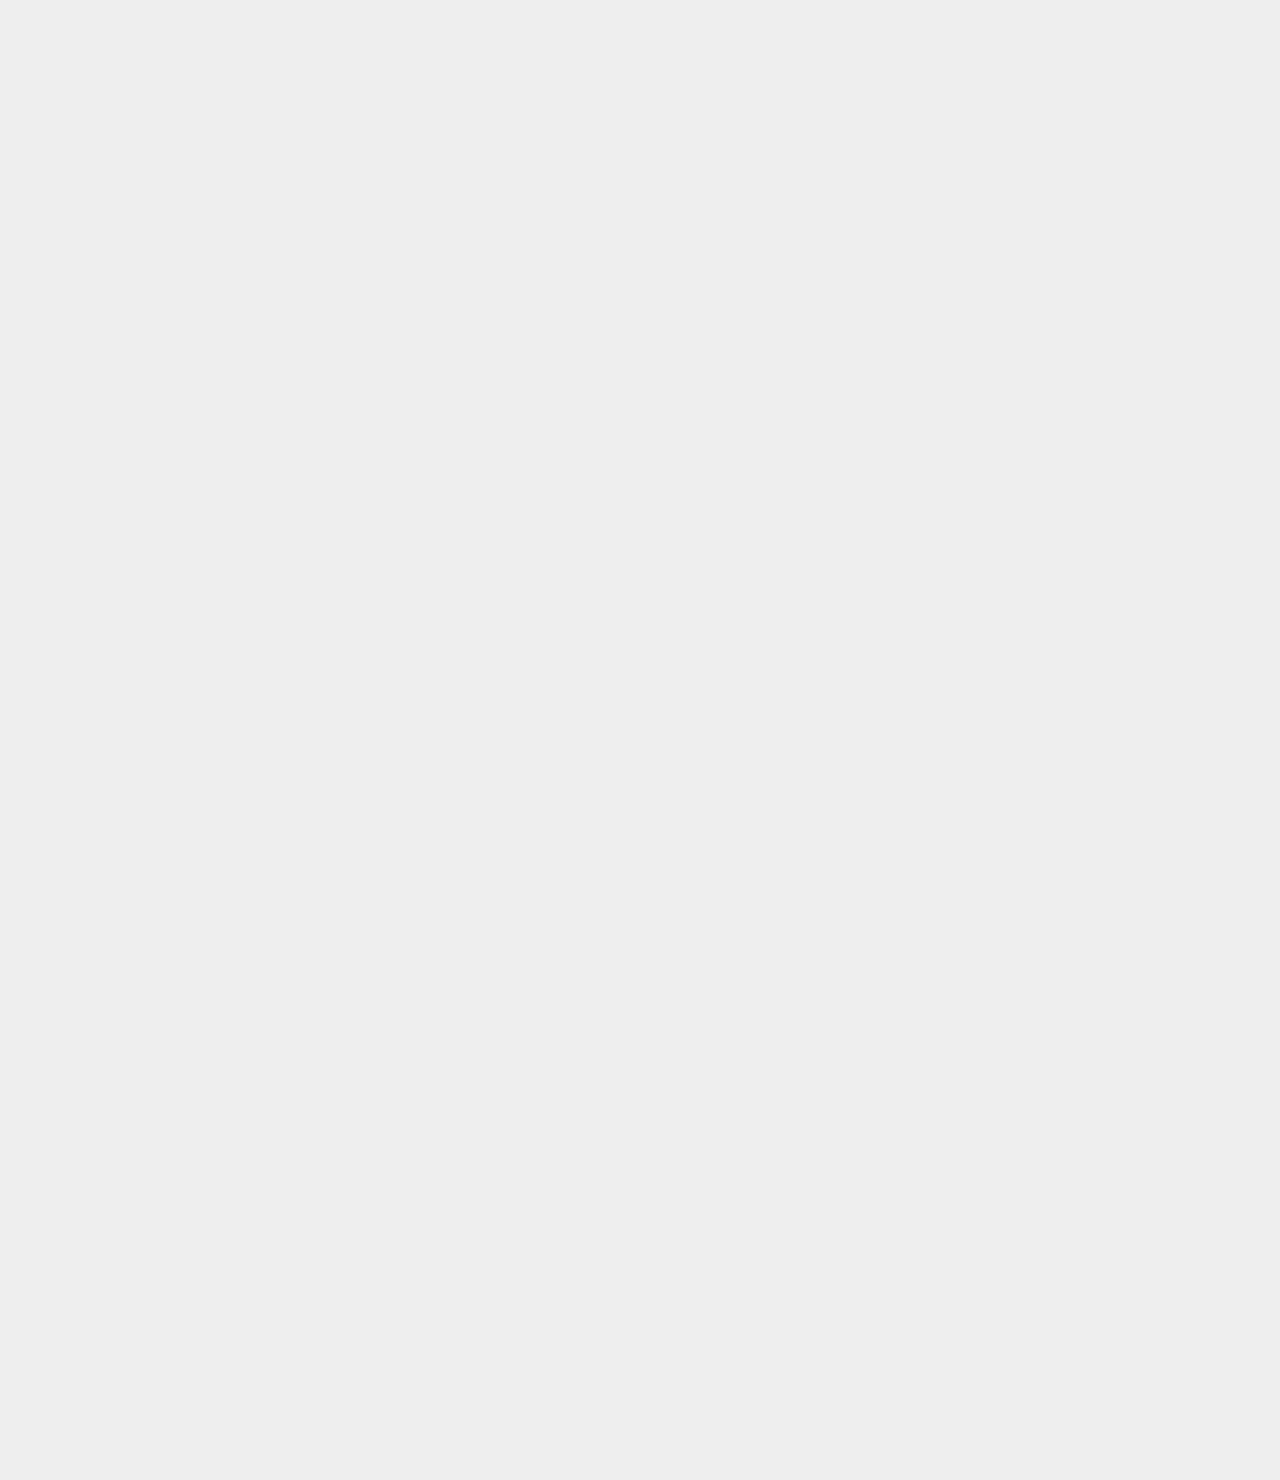
==== commit 028c9681: "final update again" ====
--- a/index.html
+++ b/index.html
@@ -22,7 +22,7 @@
           <a href="products.html">Shop</a>
           <a href="contact.html">Contact</a>
           <a class="shopcart"><i class="fa fa-shopping-cart icon-4x"></i></a>
-          <a href="javascript:void(0);" class="icon" onclick="myFunction()">
+          <a href="javascript:void(0);" class="icon" onclick="myFunction()"> <!-- adds and removes responsive class from navbar class when clicked-->
             <i class="fa fa-bars"></i>
           </a>
         </div>
@@ -95,7 +95,8 @@
       </section>
       <br /><br />
     </main>
-    <div class="grow"></div>
+    <div class="grow"></div> <!-- Takes Up Extra space as needed-->
+    <!-- Start of Footer-->
     <footer>
      <section class="footerhelp">
       <div class="footertitle">HELP</div>
--- a/styles/nav.css
+++ b/styles/nav.css
@@ -34,7 +34,7 @@
 
 .navbar a {
     float: left;
-    font-size: 1vw;
+    font-size: 1.5vw;
     text-align: center;
     padding: .5vw .8vw;
     border: solid 1px #393E46;
@@ -93,7 +93,7 @@
     }
   }
   /* responsiveness, displays nav bar vertically instead of horizontally.*/
-  @media screen and (max-width: 600px) {
+  @media screen and (max-width: 989px) {
     .navbar.responsive {position: relative;}
     .navbar.responsive a.icon {
       position: absolute;
--- a/styles/index.css
+++ b/styles/index.css
@@ -92,17 +92,17 @@
 .slideimage {
     width: 100%;
     height: 100%;
-    border-radius: 10px;
     box-shadow: 0 0 1vw 0 gray;
 }
 .slideshowcontainer {
-  width: 20vw;
-  height: 23vw;
+  width: 40vw;
+  height: 46vw;
+  background-color: aliceblue;
 }
 
 .imagecontainer {
-  width: 20vw;
-  height: 23vw;
+  width: 100%;
+  height: 100%;
 }
 
 .buttoncontainer .slidebutton {
@@ -122,7 +122,7 @@
 
 .shopnow {
     cursor: pointer;
-    padding: .5vw .8vw;
+    padding: .3vw .5vw;
     border: solid 1px #393E46;
     color: #393E46;
     border-radius: 2vw;
@@ -144,13 +144,14 @@
 }
 
 .featuredimg {
-    width: 60vw;
+    width: 80vw;
+    background-color: white;
 }
 
 .featuredimg img {
-    width: 80%;
+    width: 100%;
     box-shadow: 0 0 10px 0 gray;
-    border-radius: 10px;
+    opacity: 80%;
 }
 
 .featuredbg {
@@ -165,7 +166,7 @@
 
 
 #featuredbutton {
-    padding: .5vw .8vw;
+    padding: .3vw .5vw;
     border: solid 1px #393E46;
     color: #393E46;
     border-radius: 2vw;
@@ -204,6 +205,11 @@
     .aboutbg {
       border-left: 5px solid black;
       border-top: 5px solid black;
+      letter-spacing: 1.5px;
+    }
+
+    .aboutbg1 {
+      letter-spacing: 2px;
     }
 
     .socialbg {
